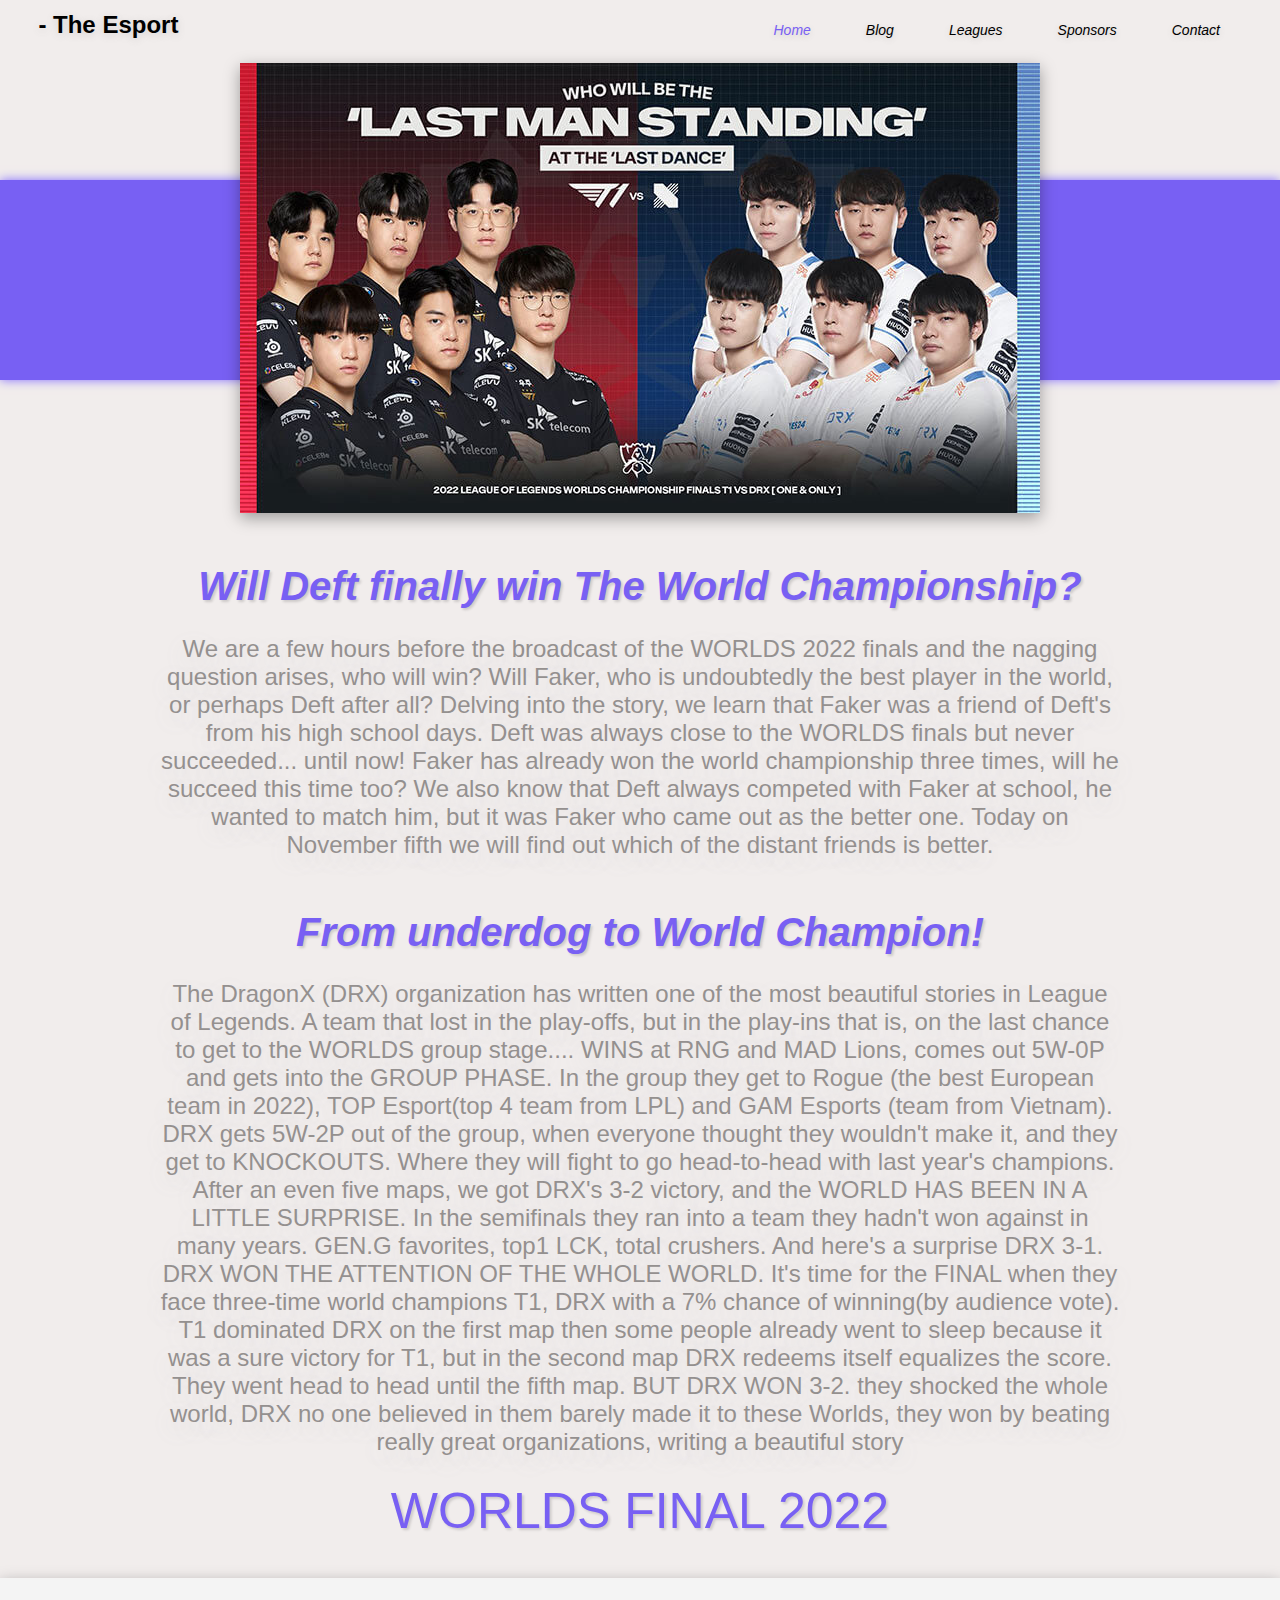
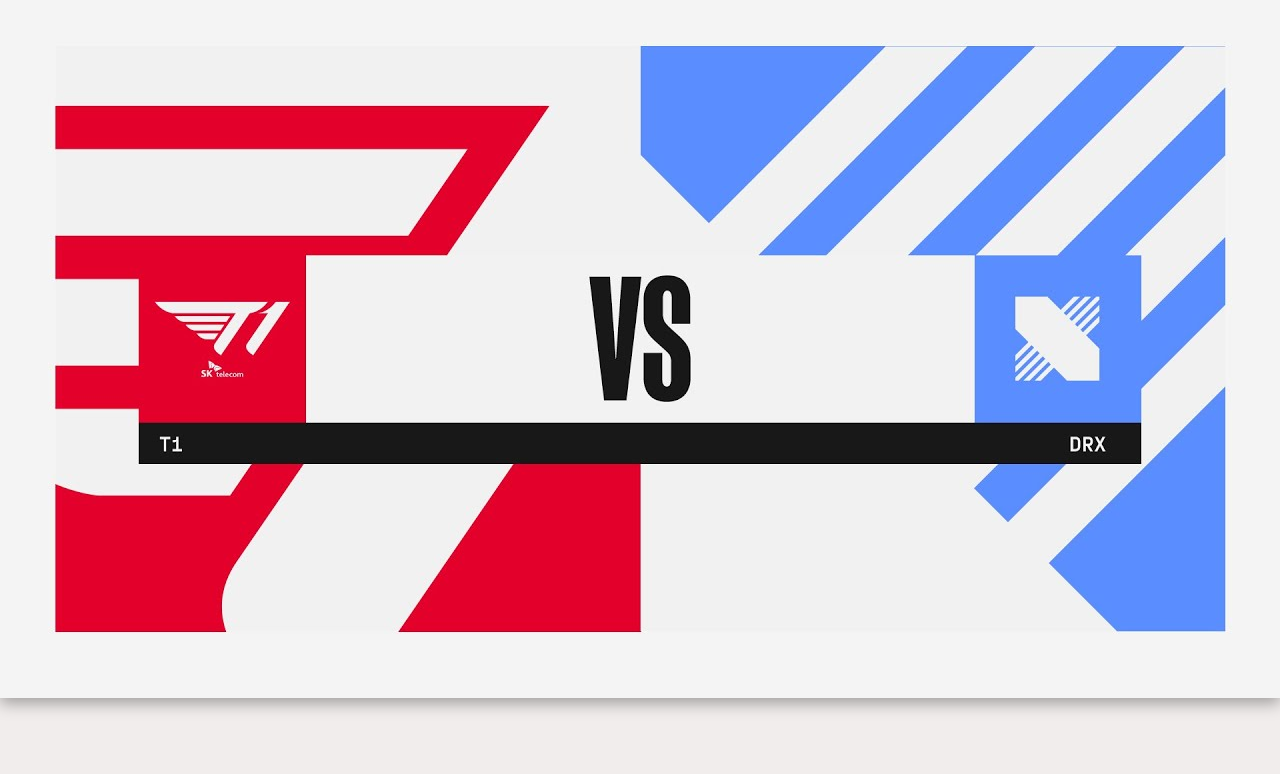
==== blog1/blog1.html @ 6ce4df76 "Add files via upload" ====
<!DOCTYPE html>
<html lang="en">
<head>
    <meta charset="UTF-8">
    <meta http-equiv="X-UA-Compatible" content="IE=edge">
    <meta name="viewport" content="width=device-width, initial-scale=1.0">
    <title>UltraLiga</title>
    <script src="/index.js" defer></script>
    <link rel="stylesheet" href="/style.css">
    <link rel="stylesheet" href="ultraliga.css">
    <link rel="stylesheet" href="blog1.css">
</head>
<body>
    <nav>
        <h1>- The Esport</h1>
        <ul>
          <li><a href="/index.html" class="purple">Home</a></li>
          <li><a href="#">Blog</a></li>
          <li><a href="/ultraliga/ultraliga.html">Leagues</a></li>
          <li><a href="#">Sponsors</a></li>
          <li><a href="#">Contact</a></li>
        </ul>
      </nav>
      <p class="burger">≡</p>
      <ul class="burger_list">
        <li><a href="/index.html">Home</a></li>
        <li><a href="#">Blog</a></li>
        <li><a href="ultraliga.html">Leagues</a></li>
        <li><a href="#">Sponsors</a></li>
        <li><a href="#">Contact</a></li>
      </ul>
    </ul>
    <div class="bgdpasek"></div>
    <div class="main">
        <img class="background" src="/img/blog1.png">
        <h1>
            Will Deft finally win The World Championship?
        </h1>
        <p class="description">
            We are a few hours before the broadcast of the WORLDS 2022 finals and the nagging question arises, who will win? Will Faker, who is undoubtedly the best player in the world, or perhaps Deft after all? Delving into the story, we learn that Faker was a friend of Deft's from his high school days. Deft was always close to the WORLDS finals but never succeeded... until now! Faker has already won the world championship three times, will he succeed this time too? We also know that Deft always competed with Faker at school, he wanted to match him, but it was Faker who came out as the better one. Today on November fifth we will find out which of the distant friends is better. 
        </p>
        <h1>
            From underdog to World Champion!
        </h1>

        <p class="description">
            The DragonX (DRX) organization has written one of the most beautiful stories in League of Legends. A team that lost in the play-offs, but in the play-ins that is, on the last chance to get to the WORLDS group stage.... WINS at RNG and MAD Lions, comes out 5W-0P and gets into the GROUP PHASE. In the group they get to Rogue (the best European team in 2022), TOP Esport(top 4 team from LPL) and GAM Esports (team from Vietnam).  DRX gets 5W-2P out of the group, when everyone thought they wouldn't make it, and they get to KNOCKOUTS. Where they will fight to go head-to-head with last year's champions. After an even five maps, we got DRX's 3-2 victory, and the WORLD HAS BEEN IN A LITTLE SURPRISE.  In the semifinals they ran into a team they hadn't won against in many years. GEN.G favorites, top1 LCK, total crushers. And here's a surprise DRX 3-1. DRX WON THE ATTENTION OF THE WHOLE WORLD. It's time for the FINAL when they face three-time world champions T1, DRX with a 7% chance of winning(by audience vote). T1 dominated DRX on the first map then some people already went to sleep because it was a sure victory for T1, but in the second map DRX redeems itself equalizes the score. They went head to head until the fifth map. BUT DRX WON 3-2. they shocked the whole world, DRX no one believed in them barely made it to these Worlds, they won by beating really great organizations, writing a beautiful story
        </p>
        <p class="film">
            <a href="https://lolesports.com/vod/108998961199895792/1/72SGbK1u8SE">WORLDS FINAL 2022</a>
         </p>
         <p class="film">
            <a href="https://lolesports.com/vod/108998961199895792/1/72SGbK1u8SE"><img src="/img/t1drx.png"></a>
         </p>
    </div>
</body>
</html>
---- style.css ----
* {
    margin: 0;
    padding: 0;
    box-sizing: border-box;
}
html{
    font-size: 10px;
    font-family: "Montserrat", sans-serif;
}

:root{
    --lightpurple: #856dff;
    --darkpurple: #7860F3;
    --textandborders: #94908f;
    --mainwhite: #fff;
    --background: #f1edec;
}
body{
    background-color: #f1edec;
    overflow-x: hidden;
}
nav{
    display: flex;
    width: 100vw;
    height: 5rem;
    position: relative;
}
nav h1{
    font-size: 2.4rem;
    margin-left: 3%;
    align-self: center;
    text-shadow: rgba(99, 99, 99, 0.2) 0px 2px 8px ;
}

nav ul{
    display: flex;
    align-self: center;
    justify-content: flex-end;
    position: absolute;
    right: 6rem;
    font-weight: 500;
    list-style: none;
}
.burger{
    display: none;
}
.burger_list{
    display: none;
}
.purple{
    color: var(--darkpurple)
}
.purple:hover{
    color: black;
    text-shadow: rgba(100, 100, 111, 0.2) 0px 2px 6px;
}

nav ul a{
    text-decoration: none;
    text-shadow: rgba(99, 99, 99, 0.2) 0px 2px 6px ;
    color: black;
}
nav ul>li{
    font-style: italic;
    font-size: 1.4rem;
    text-shadow: rgba(99, 99, 99, 0.2) 0px 2px 6px ;
    padding-left: 5.5rem;
    padding-top: 0.9rem;
    color:black;
}
nav ul a:hover{
    color:var(--darkpurple);
    text-shadow: var(--darkpurple) 0px 7px 29px;
}
.container{
    display: flex;
    justify-content: center;
    position: relative;
}
.title{
    color: #f1edec;
    font-style: italic;
    text-shadow: rgba(0, 0, 0, 0.7) 5px 7px 0px;
    position: absolute;
    font-size: 10rem;
    font-weight: 800;
    align-self: center;
    text-align: center;
    margin-bottom: 25vh;
}
.title:hover{
    text-shadow: var(--mainwhite) 0px  0px  10px;
}

.undertitle{
    color: #f1edec;
    margin-top: 16vh;
    border-radius: 2rem;
    width: 35rem;
    font-size: 2rem;
    font-weight: 600;
    padding: 1rem 1rem;
    position: absolute;
    align-self: center;
    text-align: center;
    background-color: var(--darkpurple);
    box-shadow: rgba(0, 0, 0, 0.25) 0px 14px 28px, rgba(0, 0, 0, 0.22) 0px 10px 10px;
}


.bgd{
    margin-top: 0.5%;
    width: 95vw;
    height:  57rem;
    box-shadow: rgba(0, 0, 0, 0.35) 0px 5px 15px;
    position: relative;
}

.b1{
    position: absolute;
    left: center;
    top: 75%;
    width: 65vw;
    height: 46rem;
    background-color: #f1edec;
    box-shadow: rgba(0, 0, 0, 0.35) 0px 5px 15px;
}

.kreska{
    position: absolute;
    background-color: black;
    width: 3vw;
    height: 0.20rem;
    box-shadow: rgba(0, 0, 0, 0.35) 0px 5px 15px;
    top: 5.3%;
    left: 4%;
}

.ftd{
    font-style: italic;
    font-size: 1.6rem;
    margin-left: 10%;
    text-shadow: rgba(99, 99, 99, 0.2) 0px 2px 8px ;
    padding-top: 1.2%;
    font-weight: 800;
    align-self: center;
}
.bzdj1{
    position: absolute;
    top:  11.5%;
    left: 4%;
    width: 50%;
    box-shadow: rgba(0, 0, 0, 0.35) 0px 5px 15px;
    height: 65%;
    cursor: pointer;
}

.bzdj1:hover{
    opacity: 0.8;
    
}

.b1data{
    margin-left: 58%;
    margin-top: 5%;
    text-shadow: rgba(100, 100, 111, 0.2) 0px 7px 29px;
    color: var(--textandborders);
    font-size: 1.2rem;
}

.b1 h3{
    margin-left:58%;
    margin-top: 2%;
    padding-right: 1%;
    font-size: 3rem;
    text-shadow: rgba(0, 0, 0, 0.15) 1.95px 1.95px 2.6px;
    color: var(--darkpurple);
    font-style: italic;
}

.b1 h3 a{
    color: var(--darkpurple);
    text-decoration: none;
}

.b1 h3 a:hover{
    color: black;
    cursor: pointer;

}


.b1opis{

    margin-left: 58%;
    margin-top: 2%;
    text-shadow: rgba(149, 157, 165, 0.2) 0px 8px 24px;
    padding-right: 4.5%;
    font-size: 1.4rem;
    color: var(--textandborders)
}

.ultraliga_div{
    display: flex;
}

.ultraliga{
    background-color: var(--darkpurple);
    width: 100vw;
    height: 35rem;
    margin-top: 23%;
    box-shadow: var(--lightpurple) 0px 0px 10px 0px;
    align-items: center;
    justify-content: center;
    text-align: center;
}


.ultraliga h1{
    color: var(--lightpurple);
    font-size: 28rem;
    width: 100vw;
    text-shadow: rgba(50, 50, 93, 0.25) 0px 6px 12px, rgba(0, 0, 0, 0.3) 0px 3px 7px;
}



.leagues h1{
    font-size: 2.4rem;
    margin-left: -80%;
    margin-top: 4%;
    align-self: center;
    text-shadow: rgba(99, 99, 99, 0.2) 0px 2px 8px ; 
}

.ultra{
    width: 45vw;
    margin-left: 2%;
    margin-top: 13%;
    box-shadow: rgba(0, 0, 0, 0.35) 0px 5px 15px;
    cursor: pointer;
}

.ultra:hover{
    opacity: 0.8;
    
}
.tytulultra{
    margin-top: 5%;
}
.tytulultra a{
    width: 100vw;
    margin-left: 5%;
    padding-right: 1%;
    font-size: 3rem;
    text-shadow: rgba(0, 0, 0, 0.15) 1.95px 1.95px 2.6px;
    color: var(--darkpurple);
    font-style: italic;
    text-decoration: none;
}

.tytulultra a:hover{
    color: black;
    text-decoration: none;
    cursor: pointer;
}

.tytulultra:hover ~ .opisultra{
    color: var(--darkpurple)
}

.opisultra{
    margin-top: 3.5%;
    margin-left: 5%;
    text-shadow: rgba(149, 157, 165, 0.2) 0px 8px 24px;
    padding-right: 25%;
    font-size: 2rem;
    color: var(--textandborders)
}

/* 900 */


@media only screen and (max-width: 900px){
    

    .title{
        margin-top: -10%;

    }
    nav ul>li{
        padding-left: 4rem;
    }

    .b1{
        width: 100%;
    }
    .ftd{
        margin-top: 0.5%;
    }
    .b1 h3{
        font-size: 2rem;
    }
    .ultraliga{
        width: 100%;
        height: 20rem;
        margin-top: 40%;
    }


    .ultraliga h1{
        font-size: 15rem;
    }
    table td{
        display: none;
    }

    .ultra{
        margin-top: 18.5%;

    }
}
/* 600 */ 

@media only screen and (max-width: 600px){

    .bgd{
        width: 100%;
        margin-bottom: 28%;
        height: 36rem;
        box-shadow: none;
    }
    .title{
        margin-top: -20%;
        font-size: 8rem;
    }
    
    .undertitle{
        margin-top: 5%;
    }

    nav ul{
        display: none;
    }
    .burger{
        display: inline;
        position: absolute;
        right: 1.5rem;
        top: -0.2rem;
        font-size: 4.5rem;
        cursor: pointer;
    }
    .burger_list{
        display: none;
        margin-right: 7rem;
        list-style: none;
        text-decoration: none;
    }
    .burger_list a{
        text-decoration: none;
    }
    .burger_list li{
        padding-left: 2rem;
        margin-bottom: 1rem;
        font-size: 1.7rem;
        color: black;
    }
    .b1{
        box-shadow: none;
    }
    .ftd{
        font-size: 3.5rem;
        font-weight: 500;
        margin-top: -0.5%;
        margin-left: 37%;
    }
    .kreska{
        margin-left: 28%;
        
    }

    .bzdj1{
        box-shadow: none;
        padding-top: 5%;
        width: 100%;
        height: 36rem;
        margin-left: -4%;
    }
    .b1data{
        margin-top: 65%;
        margin-left: 5%;
    }
    
    .b1 h3{
        margin-left: 5%;
    }
    
    .b1opis{
        margin-left: 5%;
    }

    .ultraliga{
        width: 100%;
        height: 15rem;
        margin-top: 80%;
    }
    
    .ultraliga h1{
        padding-top: 1.5%;
        padding-left: 1%;
        font-size: 10rem;
        box-shadow: none;
    }

}



/* 550 */ 

@media only screen and (max-width: 550px){
    .b1data{
        margin-top: 70%;
        margin-left: 5%;
    }
    .ultraliga{
        margin-top: 90%;
        width: 100%;
    }
    
    .ultraliga h1{
        padding-top: 2%;
        padding-left: 3%;
        font-size: 9rem;
    }
    .tytulultra{
        margin-left: 5%;
    }
    .tytulultra a{
        font-size: 2.5rem;
    }
    .opisultra{
        margin-left: 11%;

    }
}
/* 420 */ 

@media only screen and (max-width: 420px){
    
    .title{
        font-size: 6rem;
    }
    .ftd{
        margin-top: 2%;
        margin-left: 30%;
    }
    .kreska{
        margin-top: 2%;
        margin-left: 20%;
    }
    .b1data{
        margin-top: 90%;
        margin-left: 5%;
    }
    .ultraliga{
        margin-top: 140%;
        width: 100%;
    }
    
    .ultraliga h1{
        padding-top: 6%;
        font-size: 7.2rem;
    }

    .ultra{
        margin-top: 25%;
    }

}
    
/* 375 */ 

@media only screen and (max-width: 420px){
    .b1data{
        margin-top: 100%;
    }
    .burger_list li{
        padding-left: 2rem;
        font-size: 1.rem;
    }
    .ultraliga h1{
        padding-top: 8%;
        font-size: 6.5rem;
    }
    .tytulultra{
        margin-left: 5%;
    }
    .tytulultra a{
        font-size: 1.5rem
    }
    .opisultra{
        margin-left: 10%;
        font-size: 1.5rem;
    }
}
---- blog1/blog1.css ----
* {
    margin: 0;
    padding: 0;
    box-sizing: border-box;
}
html{
    font-size: 10px;
    font-family: "Montserrat", sans-serif;
}

:root{
    --lightpurple: #856dff;
    --darkpurple: #7860F3;
    --textandborders: #94908f;
    --mainwhite: #fff;
    --background: #f1edec;
}
body{
    background-color: #f1edec;
    overflow-x: hidden;
}
.main {
    display: flex;
    align-items: center;
    justify-content: center;
    text-align: center;
    flex-direction: column;
}

.main img {
    position: relative;
    margin-top: 1vw;
    box-shadow: rgba(0, 0, 0, 0.35) 0px 5px 15px;
}

.bgdpasek{
    position: absolute;
    top: 20%;
    background-color: var(--darkpurple);
    width: 100vw;
    height: 20rem;
    box-shadow: var(--lightpurple) 0px 0px 10px 0px;
}

.main h1{
    margin-top: 4vw;
    font-size: 4rem;
    text-shadow: rgba(0, 0, 0, 0.15) 1.95px 1.95px 2.6px;
    color: var(--darkpurple);
    font-style: italic;
}

.description{
    margin-top: 2vw;
    text-shadow: rgba(149, 157, 165, 0.2) 0px 8px 24px;
    padding-right: 12.5%;
    padding-left: 12.5%;
    font-size: 2.4rem;
    color: var(--textandborders)
}

.film a{
    text-shadow: rgba(0, 0, 0, 0.15) 1.95px 1.95px 2.6px;
    color: var(--darkpurple);
    text-decoration: none;
    font-size: 5rem;
    margin-top: 5vw;
}

.film {
    margin-top: 2vw;
    padding-bottom: 5%;
}

.film img{
    margin-top: -4vw;
}

.film a:hover{
    color: black;
}

.film img:hover{
    opacity: 0.5;
}

/* 900 */


@media only screen and (max-width: 900px){

    .main img{
        width: 100vw;
    }
    .bgdpasek{
        visibility: hidden;
    }
}
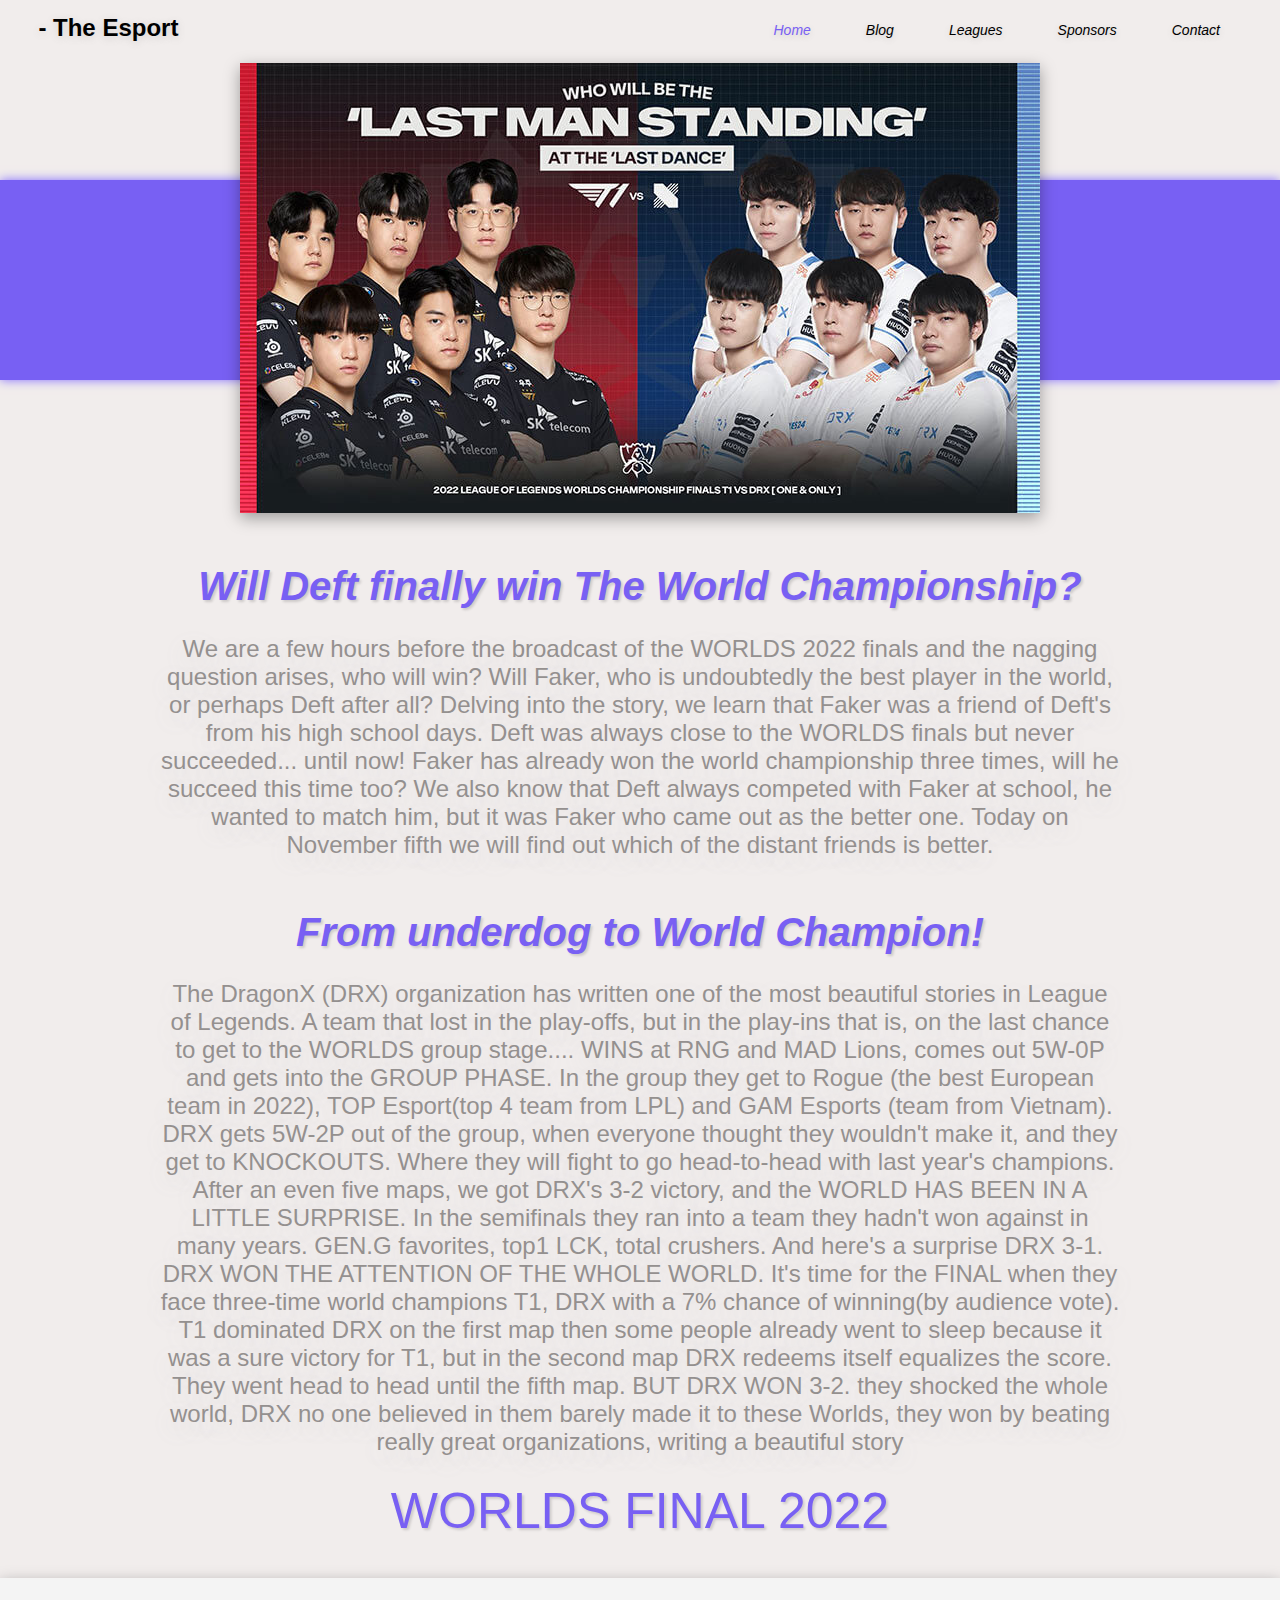
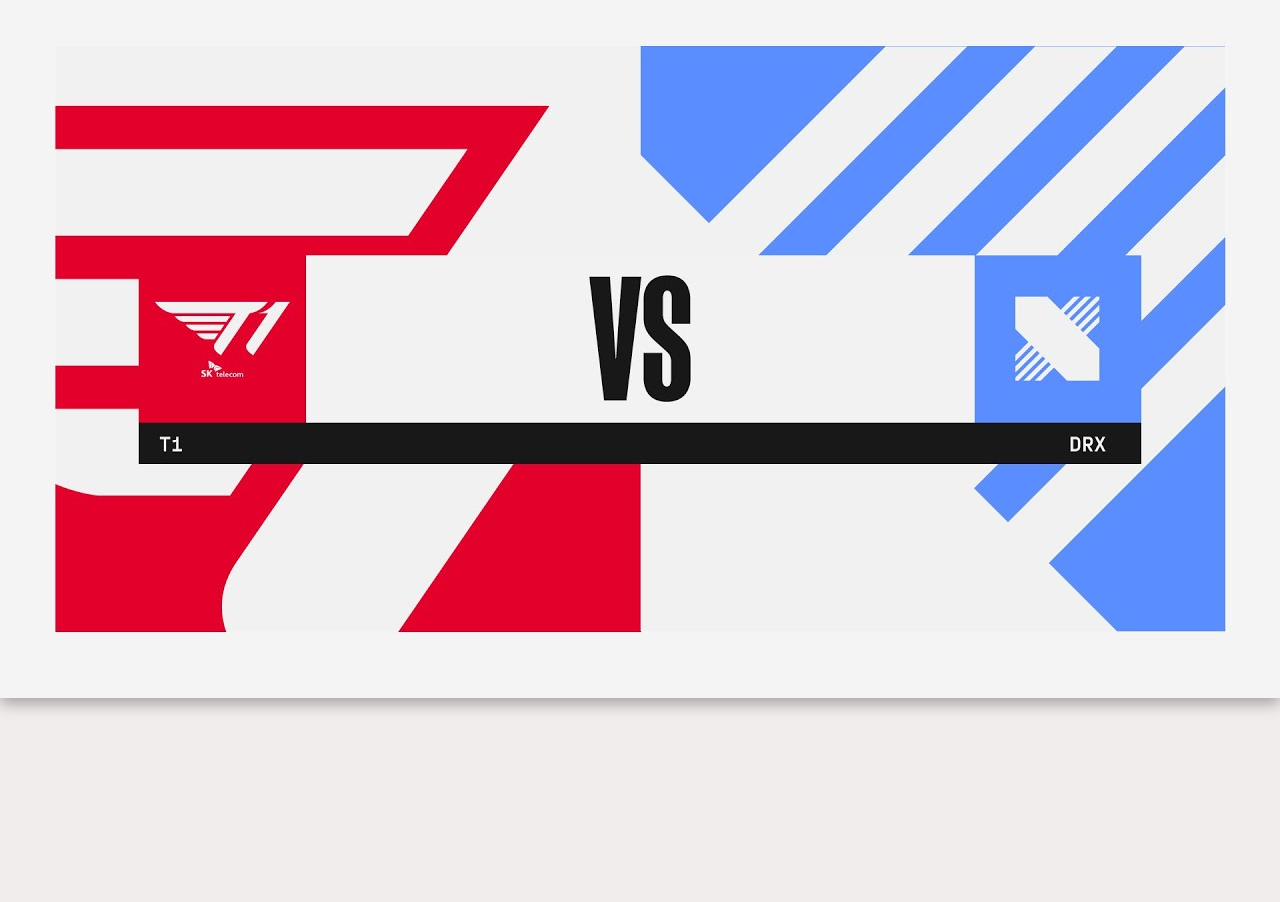
==== commit f4e42767: "Add files via upload" ====
--- a/blog1/blog1.html
+++ b/blog1/blog1.html
@@ -5,34 +5,34 @@
     <meta http-equiv="X-UA-Compatible" content="IE=edge">
     <meta name="viewport" content="width=device-width, initial-scale=1.0">
     <title>UltraLiga</title>
-    <script src="/index.js" defer></script>
-    <link rel="stylesheet" href="/style.css">
+    <script src="../index.js" defer></script>
+    <link rel="stylesheet" href="../style.css">
     <link rel="stylesheet" href="ultraliga.css">
     <link rel="stylesheet" href="blog1.css">
 </head>
 <body>
     <nav>
-        <h1>- The Esport</h1>
+        <a class="glowna" href="../index.html"><h1>- The Esport</h1></a>
         <ul>
-          <li><a href="/index.html" class="purple">Home</a></li>
-          <li><a href="#">Blog</a></li>
-          <li><a href="/ultraliga/ultraliga.html">Leagues</a></li>
-          <li><a href="#">Sponsors</a></li>
+          <li><a href="../index.html" class="purple">Home</a></li>
+          <li><a href="blog1.html">Blog</a></li>
+          <li><a href="../ultraliga/ultraliga.html">Leagues</a></li>
+          <li><a href="../sponsors/sponsors.html">Sponsors</a></li>
           <li><a href="#">Contact</a></li>
         </ul>
       </nav>
       <p class="burger">≡</p>
       <ul class="burger_list">
-        <li><a href="/index.html">Home</a></li>
-        <li><a href="#">Blog</a></li>
-        <li><a href="ultraliga.html">Leagues</a></li>
-        <li><a href="#">Sponsors</a></li>
+        <li><a href="../index.html">Home</a></li>
+        <li><a href="blog1.html">Blog</a></li>
+        <li><a href="../ultraliga/ultraliga.html">Leagues</a></li>
+        <li><a href="../sponsors/sponsors.html">Sponsors</a></li>
         <li><a href="#">Contact</a></li>
       </ul>
     </ul>
     <div class="bgdpasek"></div>
     <div class="main">
-        <img class="background" src="/img/blog1.png">
+        <img class="background" src="../img/blog1.png">
         <h1>
             Will Deft finally win The World Championship?
         </h1>
@@ -50,7 +50,7 @@
             <a href="https://lolesports.com/vod/108998961199895792/1/72SGbK1u8SE">WORLDS FINAL 2022</a>
          </p>
          <p class="film">
-            <a href="https://lolesports.com/vod/108998961199895792/1/72SGbK1u8SE"><img src="/img/t1drx.png"></a>
+            <a href="https://lolesports.com/vod/108998961199895792/1/72SGbK1u8SE"><img src="../img/t1drx.png"></a>
          </p>
     </div>
 </body>
--- a/style.css
+++ b/style.css
@@ -18,6 +18,7 @@
 body{
     background-color: #f1edec;
     overflow-x: hidden;
+    margin-bottom: 10vw;
 }
 nav{
     display: flex;
@@ -26,6 +27,7 @@
     position: relative;
 }
 nav h1{
+    margin-top: 0.5rem;
     font-size: 2.4rem;
     margin-left: 3%;
     align-self: center;
@@ -278,6 +280,64 @@
     color: var(--textandborders)
 }
 
+
+
+.sponsors{
+    background-color: var(--darkpurple);
+    width: 100vw;
+    height: 17rem;
+    margin-top: 7vw;
+    box-shadow: var(--lightpurple) 0px 0px 10px 0px;
+    align-items: center;
+    justify-content: center;
+    text-align: center;
+    
+}
+
+.sponsors ol, ol li {
+	display: block;
+	list-style: none;
+	margin: 0;
+	padding: 0;
+}
+
+.sponsors ol li {
+    padding-right: 1vw;
+    margin-left: 5vw;
+    float: left;
+	display: inline;
+	white-space: nowrap;
+}
+
+.zd1{
+    margin-top: 3vw;
+    width: 13vw;
+}
+
+.zd2{
+    margin-top: 1.5vw;
+    width: 9vw;
+}
+
+.zd3{
+    margin-top: 1.5vw;
+    width: 9vw;
+}
+
+.zd4{
+    margin-top: 2vw;
+    width: 9vw;
+}
+
+.zd5{
+    margin-top: 1vw;
+    width: 7vw;
+}
+
+.zd6{
+    margin-top: 1vw;
+    width: 7vw;
+}
 /* 900 */
 
 
@@ -310,9 +370,6 @@
 
     .ultraliga h1{
         font-size: 15rem;
-    }
-    table td{
-        display: none;
     }
 
     .ultra{
@@ -411,6 +468,43 @@
         font-size: 10rem;
         box-shadow: none;
     }
+    .ultraliga_div{
+        display: block;
+    }
+    .ultra{
+        margin-left: 0;
+        width: 100vw;
+    }
+
+    .leagues h1{
+        align-self: center;
+        padding: 0;
+        margin: 0;
+        font-size: 4rem;
+        margin-top: -42rem;
+        text-align: center;
+    }
+    
+    .tytulultra{
+        align-items: center;
+        justify-content: center;
+        text-align: center;
+        padding: 0;
+        margin: 0;
+        margin-top: 40rem;
+    }
+    
+    .opisultra{
+        margin: 0;
+        padding-left: 0rem;
+        padding-right: 0rem;
+        margin-top: 3rem;
+        font-size: 2rem;
+        align-items: center;
+        justify-content: center;
+        text-align: center;
+        margin-bottom: 8rem;
+    }
 
 }
 
@@ -429,19 +523,18 @@
     }
     
     .ultraliga h1{
-        padding-top: 2%;
-        padding-left: 3%;
         font-size: 9rem;
     }
+    .leagues h1{
+        margin-left: -2rem;
+        margin-top: -39rem;
+    }
     .tytulultra{
-        margin-left: 5%;
+        margin-top: 38rem;
+        margin-left: -2rem;
     }
     .tytulultra a{
         font-size: 2.5rem;
-    }
-    .opisultra{
-        margin-left: 11%;
-
     }
 }
 /* 420 */ 
@@ -472,10 +565,16 @@
         padding-top: 6%;
         font-size: 7.2rem;
     }
-
     .ultra{
         margin-top: 25%;
     }
+    .leagues{
+        margin-top: -31rem;
+    }
+
+
+
+
 
 }
     
@@ -493,14 +592,15 @@
         padding-top: 8%;
         font-size: 6.5rem;
     }
+
+    .leagues h1{
+        font-size: 3.5rem;
+        margin-top: -28rem;
+    }
+
     .tytulultra{
-        margin-left: 5%;
-    }
-    .tytulultra a{
-        font-size: 1.5rem
-    }
-    .opisultra{
-        margin-left: 10%;
-        font-size: 1.5rem;
-    }
+        margin-top: 28rem;
+    }
+
+
 }--- a/blog1/blog1.css
+++ b/blog1/blog1.css
@@ -19,6 +19,19 @@
     background-color: #f1edec;
     overflow-x: hidden;
 }
+.glowna{
+    display: flex;
+    width: 100vw;
+    height: 5rem;
+    position: relative;
+    font-size: 2.4rem;
+    align-self: center;
+    text-shadow: rgba(99, 99, 99, 0.2) 0px 2px 8px ;
+    text-decoration: none;
+    color: black;
+    
+}
+
 .main {
     display: flex;
     align-items: center;
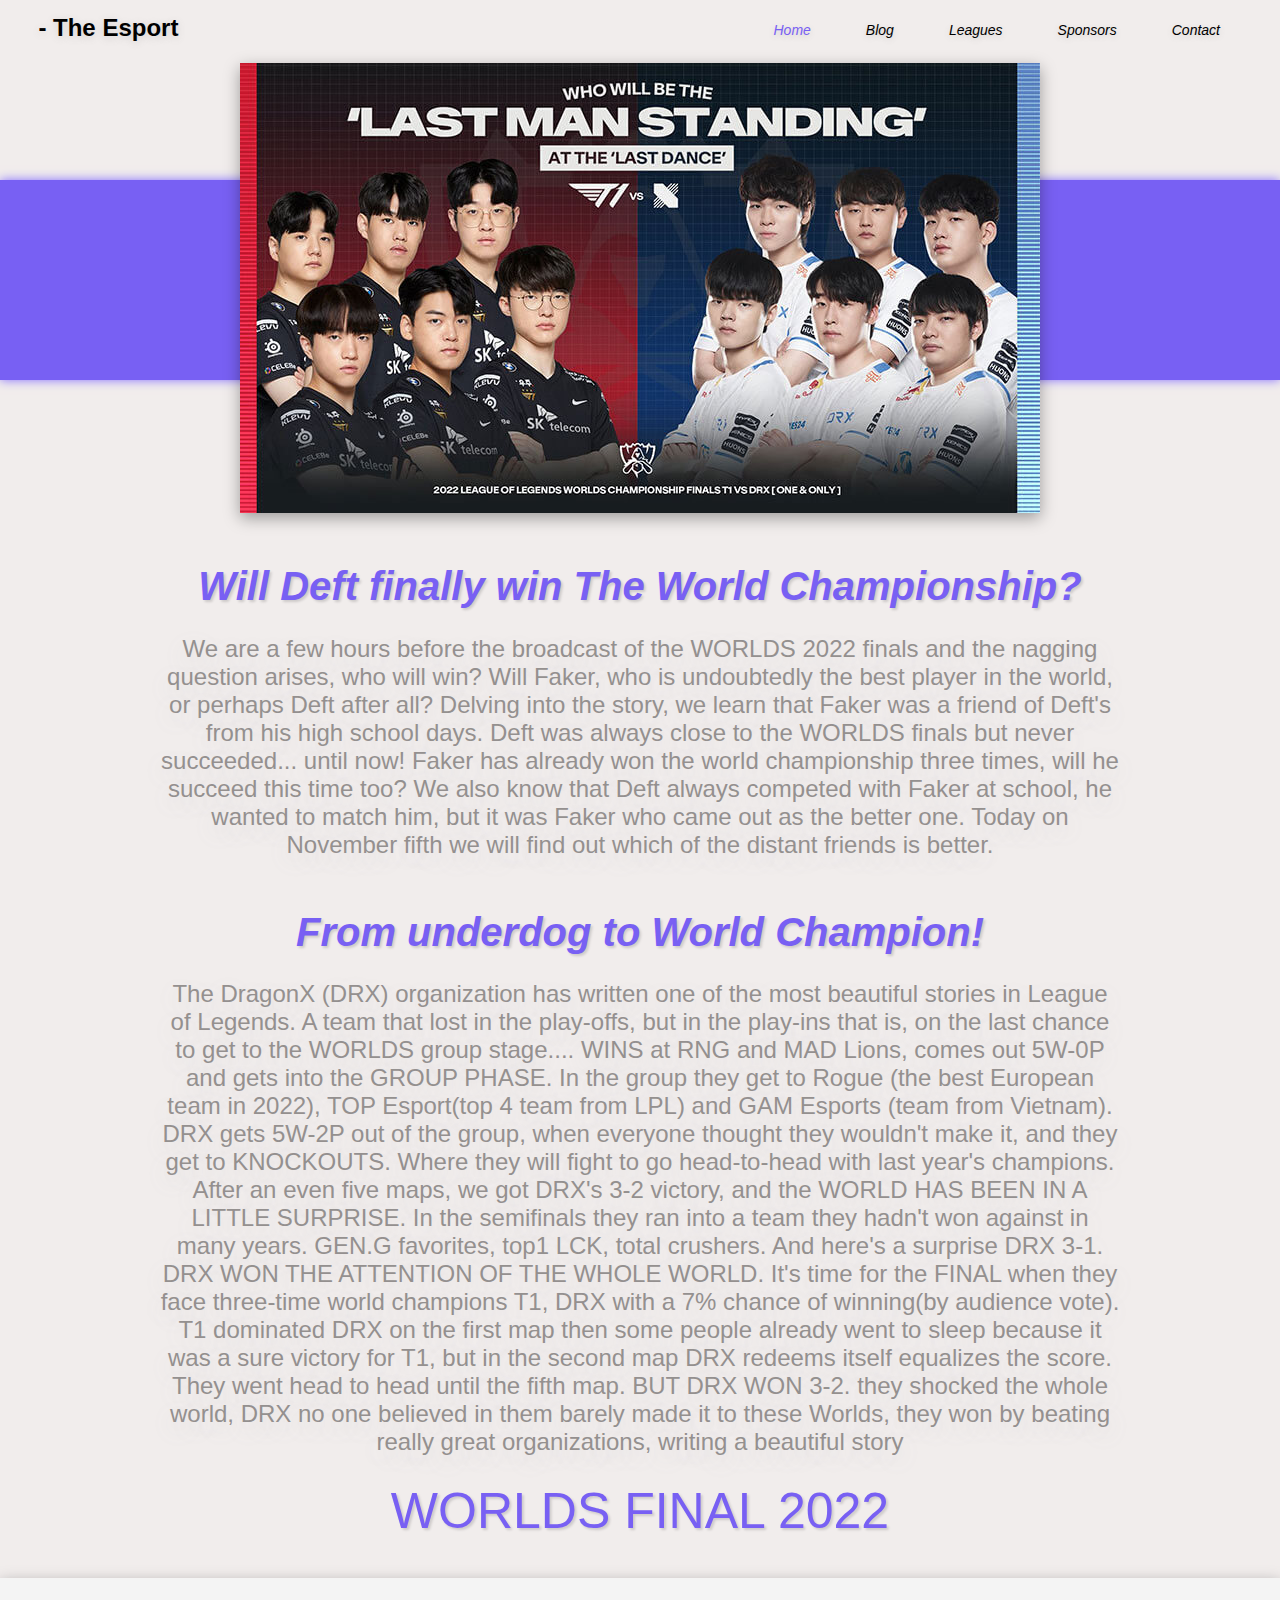
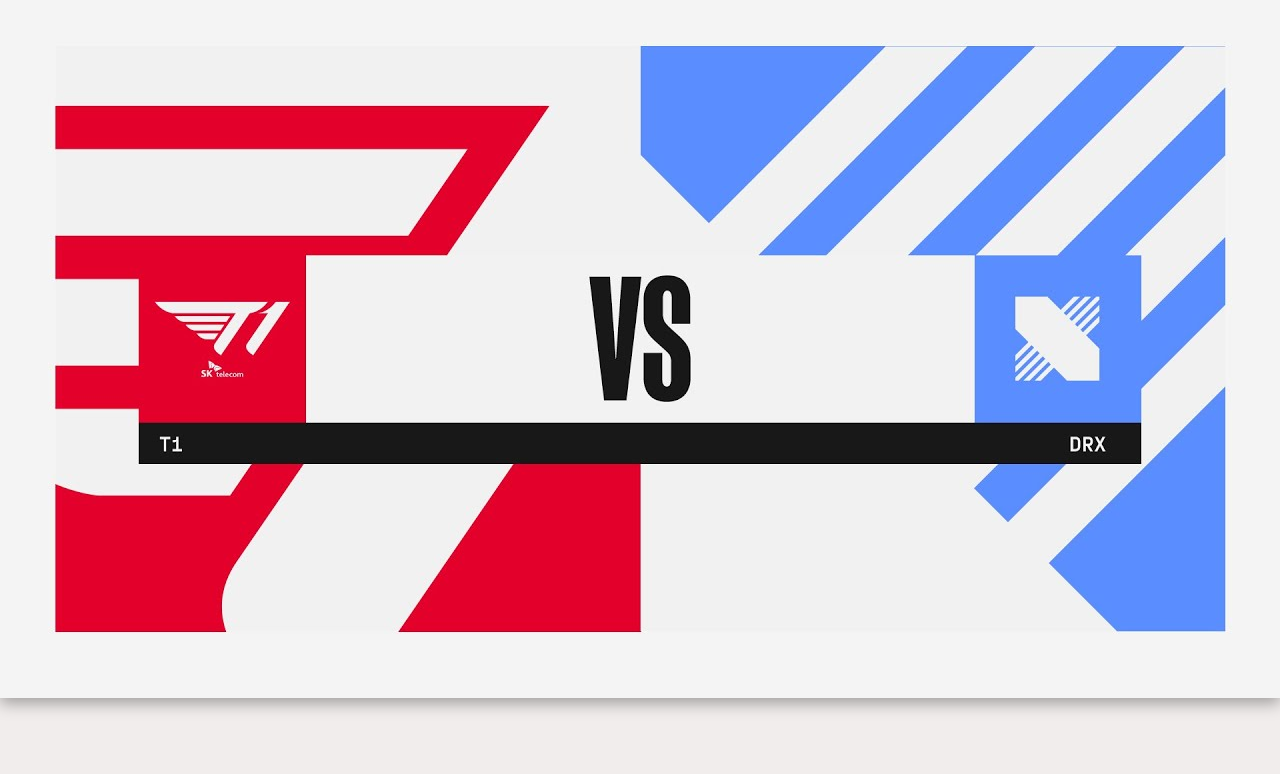
==== commit 8d4ca8be: "Add files via upload" ====
--- a/blog1/blog1.html
+++ b/blog1/blog1.html
@@ -18,7 +18,7 @@
           <li><a href="blog1.html">Blog</a></li>
           <li><a href="../ultraliga/ultraliga.html">Leagues</a></li>
           <li><a href="../sponsors/sponsors.html">Sponsors</a></li>
-          <li><a href="#">Contact</a></li>
+          <li><a href="../contact/contact.html">Contact</a></li>
         </ul>
       </nav>
       <p class="burger">≡</p>
@@ -27,7 +27,7 @@
         <li><a href="blog1.html">Blog</a></li>
         <li><a href="../ultraliga/ultraliga.html">Leagues</a></li>
         <li><a href="../sponsors/sponsors.html">Sponsors</a></li>
-        <li><a href="#">Contact</a></li>
+        <li><a href="../contact/contact.html">Contact</a></li>
       </ul>
     </ul>
     <div class="bgdpasek"></div>
--- a/style.css
+++ b/style.css
@@ -18,7 +18,7 @@
 body{
     background-color: #f1edec;
     overflow-x: hidden;
-    margin-bottom: 10vw;
+
 }
 nav{
     display: flex;
@@ -285,8 +285,8 @@
 .sponsors{
     background-color: var(--darkpurple);
     width: 100vw;
-    height: 17rem;
-    margin-top: 7vw;
+    height: 10rem;
+    margin-top: 5.5vw;
     box-shadow: var(--lightpurple) 0px 0px 10px 0px;
     align-items: center;
     justify-content: center;
@@ -302,41 +302,41 @@
 }
 
 .sponsors ol li {
-    padding-right: 1vw;
-    margin-left: 5vw;
+    padding-right: 4vw;
+    margin-left: 6vw;
     float: left;
 	display: inline;
 	white-space: nowrap;
 }
 
 .zd1{
-    margin-top: 3vw;
-    width: 13vw;
+    margin-top: 2vw;
+    width: 9.5vw;
 }
 
 .zd2{
-    margin-top: 1.5vw;
-    width: 9vw;
+    margin-top: 1vw;
+    width: 6.3vw;
 }
 
 .zd3{
-    margin-top: 1.5vw;
-    width: 9vw;
+    margin-top: 1vw;
+    width: 6vw;
 }
 
 .zd4{
-    margin-top: 2vw;
-    width: 9vw;
+    margin-top: 1vw;
+    width: 6vw;
 }
 
 .zd5{
-    margin-top: 1vw;
-    width: 7vw;
+    margin-top: 0.7vw;
+    width: 4vw;
 }
 
 .zd6{
-    margin-top: 1vw;
-    width: 7vw;
+    margin-top: 0.7vw;
+    width: 4vw;
 }
 /* 900 */
 
